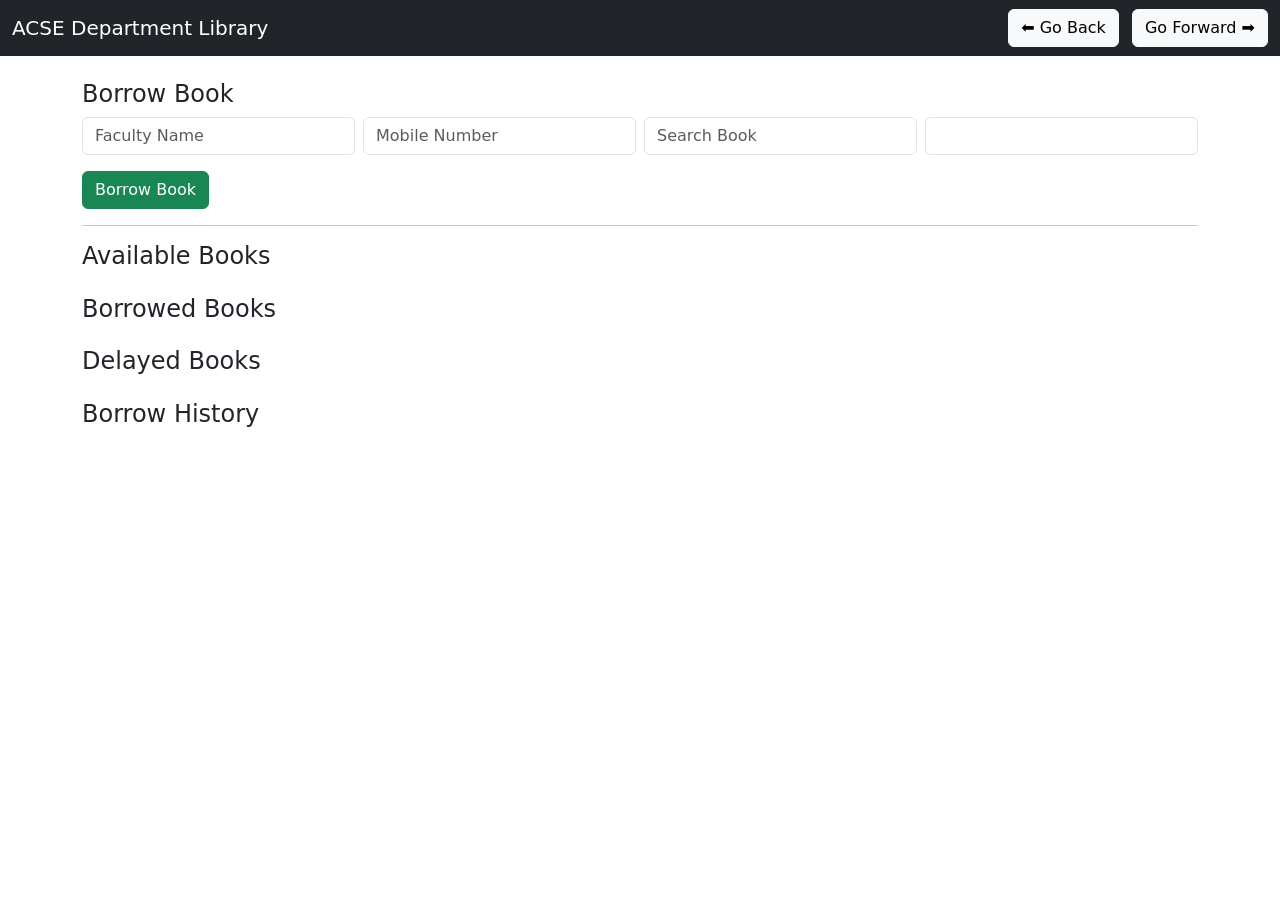
==== dashboard.html @ 1539cc0e "Add initial dashboard layout for ACSE Library" ====
<!DOCTYPE html>
<html>

<head>

<title>ACSE Library Dashboard</title>

<link rel="stylesheet" href="style.css">

<link href="https://cdn.jsdelivr.net/npm/bootstrap@5.3.2/dist/css/bootstrap.min.css" rel="stylesheet">

</head>

<body>

<nav class="navbar navbar-dark bg-dark">

<div class="container-fluid">

<span class="navbar-brand">ACSE Department Library</span>

<div>

<button class="btn btn-light me-2" onclick="history.back()">⬅ Go Back</button>

<button class="btn btn-light" onclick="history.forward()">Go Forward ➡</button>

</div>

</div>

</nav>

<div class="container mt-4">

<h4>Borrow Book</h4>

<div class="row g-2">

<div class="col-md-3">
<input id="facultyName" class="form-control" placeholder="Faculty Name">
</div>

<div class="col-md-3">
<input id="mobile" class="form-control" placeholder="Mobile Number">
</div>

<div class="col-md-3">
<input id="searchBook" class="form-control" placeholder="Search Book">
</div>

<div class="col-md-3">
<select id="bookSelect" class="form-control"></select>
</div>

</div>

<button class="btn btn-success mt-3" onclick="borrowBook()">Borrow Book</button>

<hr>

<h4>Available Books</h4>
<table class="table table-striped" id="availableTable"></table>

<h4>Borrowed Books</h4>
<table class="table table-striped" id="borrowedTable"></table>

<h4>Delayed Books</h4>
<table class="table table-striped" id="delayedTable"></table>

<h4>Borrow History</h4>
<table class="table table-striped" id="historyTable"></table>

</div>

<script src="script.js"></script>

</body>
</html>
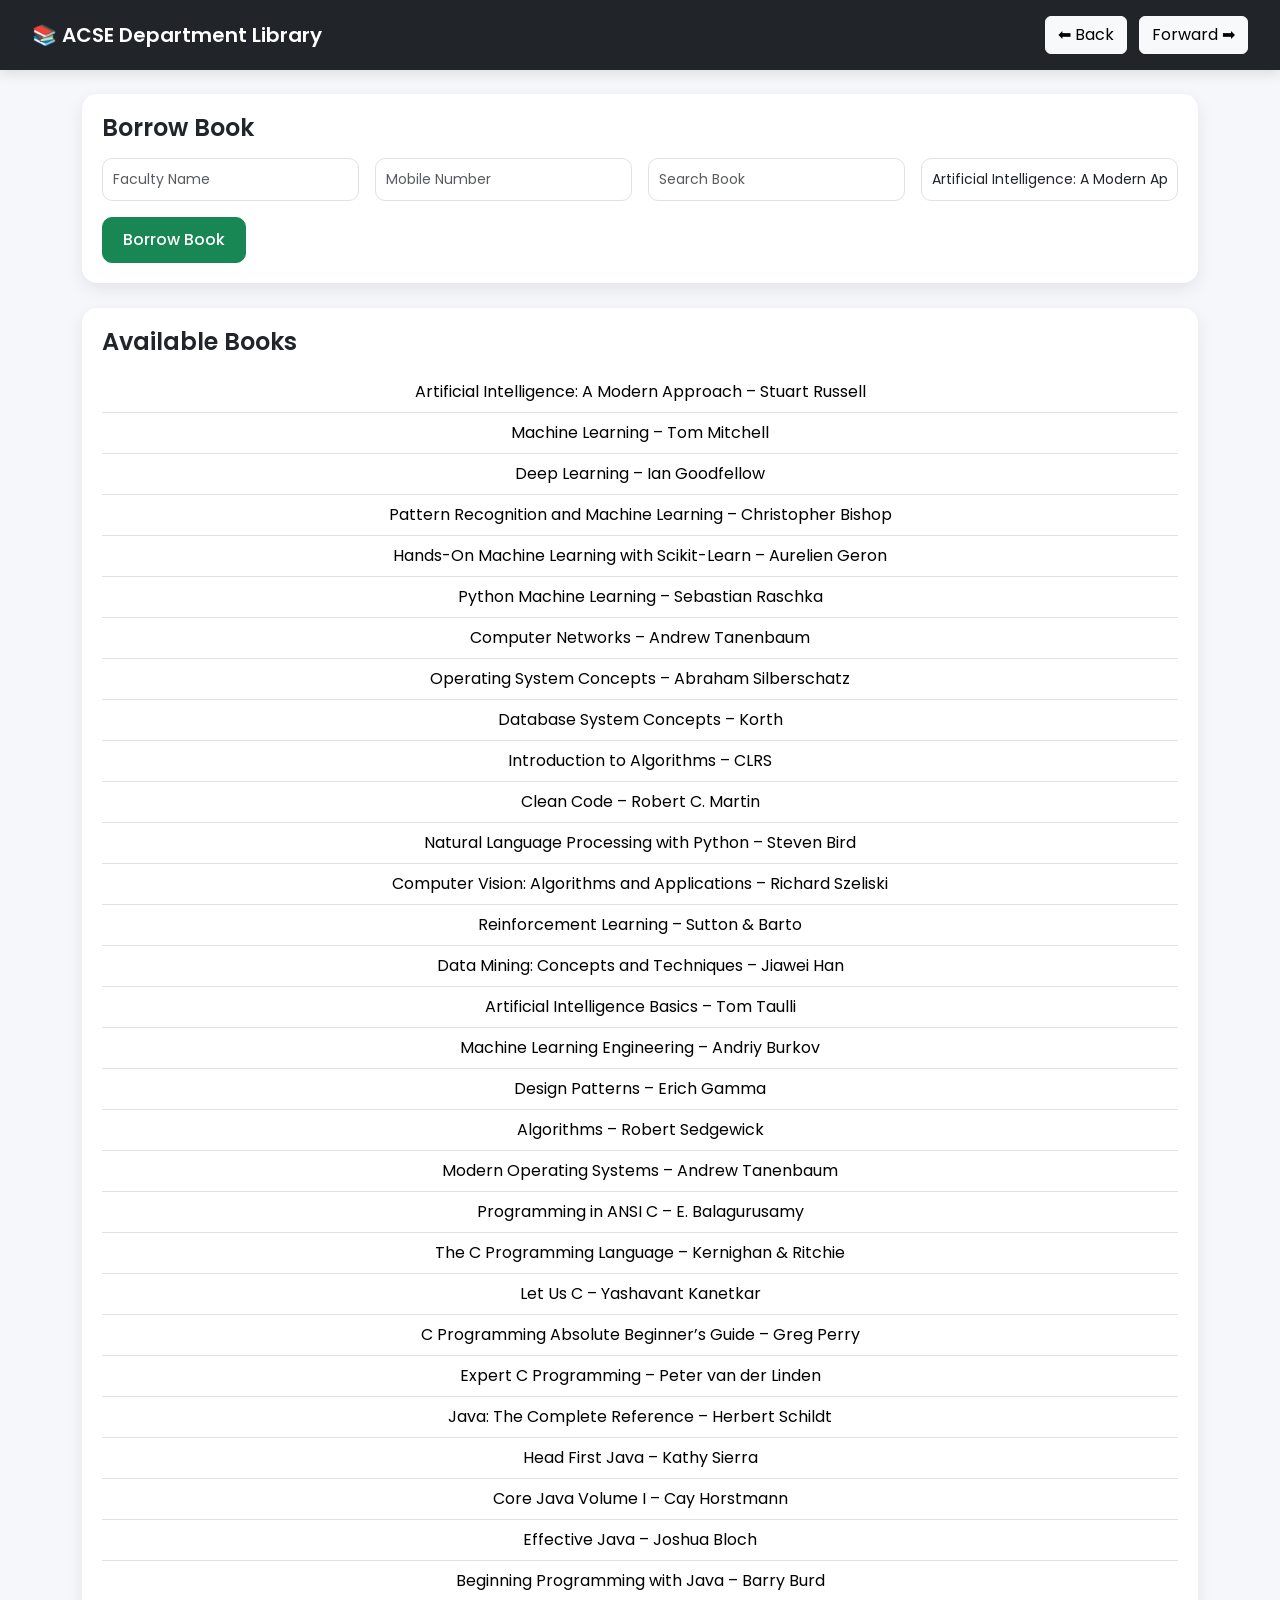
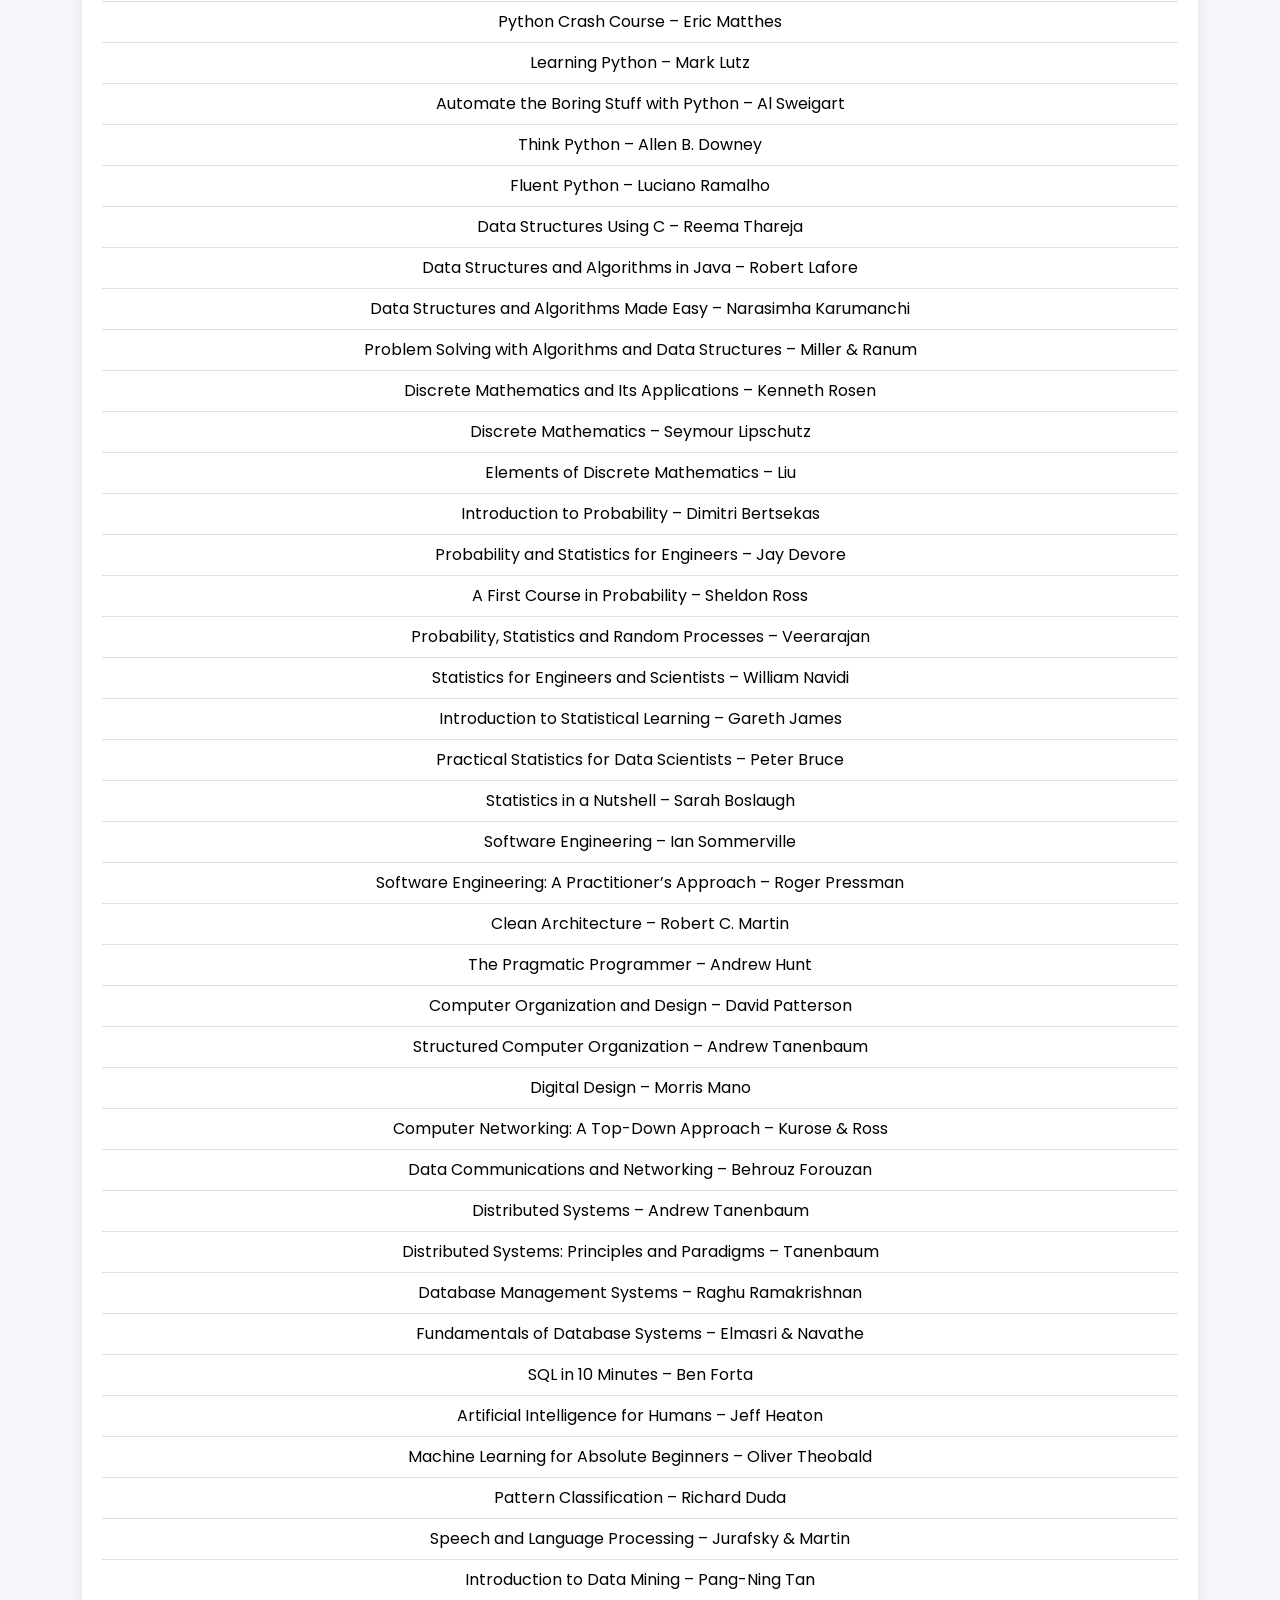
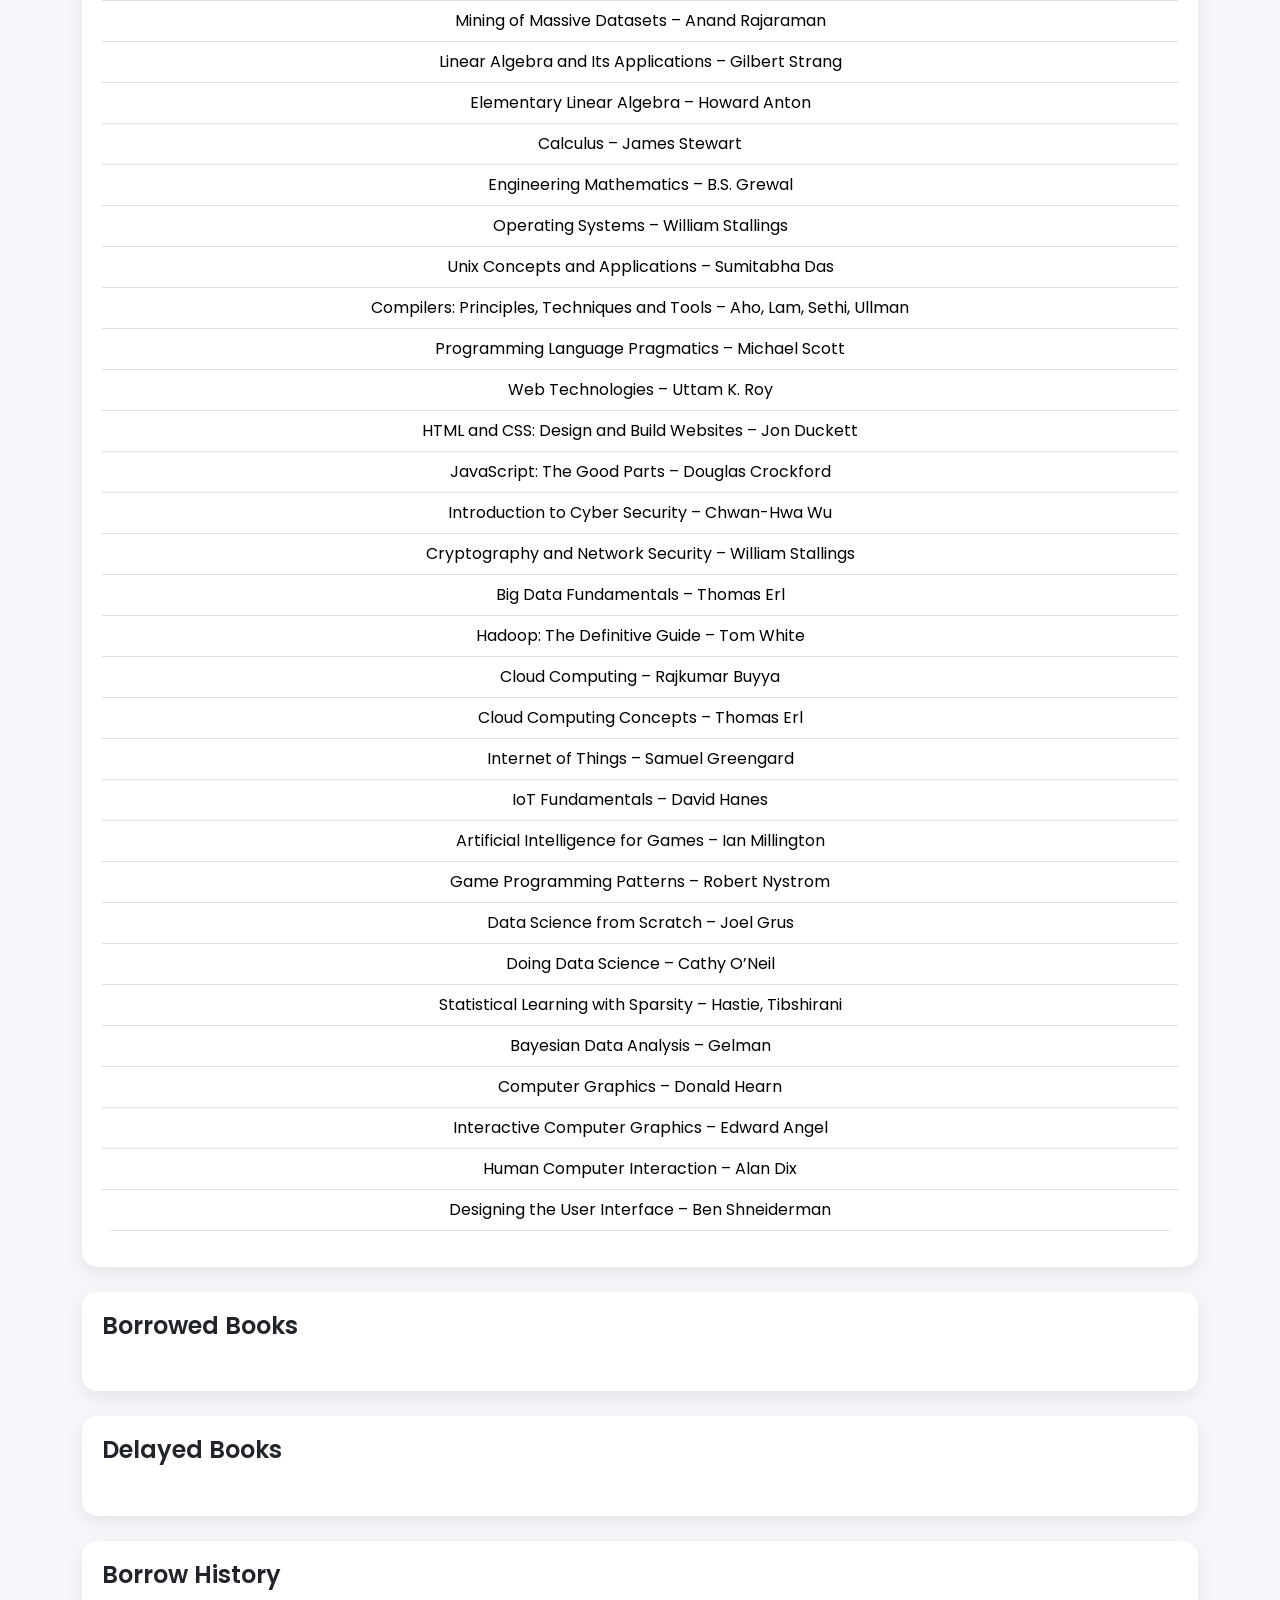
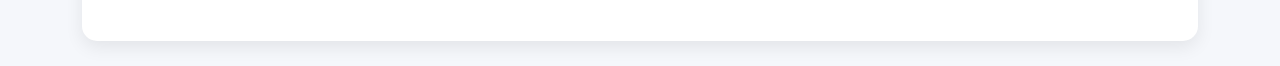
==== commit e1d486c5: "Update dashboard.html" ====
--- a/dashboard.html
+++ b/dashboard.html
@@ -1,79 +1,155 @@
 <!DOCTYPE html>
-<html>
+<html lang="en">
 
 <head>
+    <meta charset="UTF-8">
+    <meta name="viewport" content="width=device-width, initial-scale=1.0">
+    <title>ACSE Library Dashboard</title>
 
-<title>ACSE Library Dashboard</title>
+    <!-- Google Fonts -->
+    <link href="https://fonts.googleapis.com/css2?family=Poppins:wght@300;400;500;600;700&display=swap" rel="stylesheet">
 
-<link rel="stylesheet" href="style.css">
+    <!-- Bootstrap -->
+    <link href="https://cdn.jsdelivr.net/npm/bootstrap@5.3.2/dist/css/bootstrap.min.css" rel="stylesheet">
 
-<link href="https://cdn.jsdelivr.net/npm/bootstrap@5.3.2/dist/css/bootstrap.min.css" rel="stylesheet">
+    <!-- Custom CSS -->
+    <link rel="stylesheet" href="style.css">
 
+    <style>
+        body {
+            font-family: 'Poppins', sans-serif;
+            background: #f5f7fb;
+        }
+
+        /* Navbar */
+        .navbar {
+            padding: 15px 20px;
+            box-shadow: 0 4px 12px rgba(0,0,0,0.1);
+        }
+
+        .navbar-brand {
+            font-weight: 600;
+            font-size: 20px;
+        }
+
+        /* Card Style */
+        .card-box {
+            background: #fff;
+            padding: 20px;
+            border-radius: 15px;
+            box-shadow: 0 6px 18px rgba(0,0,0,0.08);
+            margin-bottom: 25px;
+        }
+
+        /* Inputs */
+        .form-control, select {
+            border-radius: 10px;
+            padding: 10px;
+            font-size: 14px;
+        }
+
+        /* Button */
+        .btn-success {
+            border-radius: 10px;
+            padding: 10px 20px;
+            font-weight: 500;
+        }
+
+        /* Table */
+        table {
+            background: white;
+            border-radius: 10px;
+            overflow: hidden;
+        }
+
+        th {
+            background: #343a40 !important;
+            color: white;
+            text-align: center;
+        }
+
+        td {
+            text-align: center;
+            vertical-align: middle;
+        }
+
+        h4 {
+            font-weight: 600;
+            margin-bottom: 15px;
+        }
+
+    </style>
 </head>
 
 <body>
 
-<nav class="navbar navbar-dark bg-dark">
+    <!-- Navbar -->
+    <nav class="navbar navbar-dark bg-dark">
+        <div class="container-fluid">
+            <span class="navbar-brand">📚 ACSE Department Library</span>
 
-<div class="container-fluid">
+            <div>
+                <button class="btn btn-light me-2" onclick="history.back()">⬅ Back</button>
+                <button class="btn btn-light" onclick="history.forward()">Forward ➡</button>
+            </div>
+        </div>
+    </nav>
 
-<span class="navbar-brand">ACSE Department Library</span>
+    <div class="container mt-4">
 
-<div>
+        <!-- Borrow Section -->
+        <div class="card-box">
+            <h4>Borrow Book</h4>
 
-<button class="btn btn-light me-2" onclick="history.back()">⬅ Go Back</button>
+            <div class="row g-3">
+                <div class="col-md-3">
+                    <input id="facultyName" class="form-control" placeholder="Faculty Name">
+                </div>
 
-<button class="btn btn-light" onclick="history.forward()">Go Forward ➡</button>
+                <div class="col-md-3">
+                    <input id="mobile" class="form-control" placeholder="Mobile Number">
+                </div>
 
-</div>
+                <div class="col-md-3">
+                    <input id="searchBook" class="form-control" placeholder="Search Book">
+                </div>
 
-</div>
+                <div class="col-md-3">
+                    <select id="bookSelect" class="form-control"></select>
+                </div>
+            </div>
 
-</nav>
+            <button class="btn btn-success mt-3" onclick="borrowBook()">Borrow Book</button>
+        </div>
 
-<div class="container mt-4">
+        <!-- Available Books -->
+        <div class="card-box">
+            <h4>Available Books</h4>
+            <table class="table table-hover" id="availableTable"></table>
+        </div>
 
-<h4>Borrow Book</h4>
+        <!-- Borrowed Books -->
+        <div class="card-box">
+            <h4>Borrowed Books</h4>
+            <table class="table table-hover" id="borrowedTable"></table>
+        </div>
 
-<div class="row g-2">
+        <!-- Delayed Books -->
+        <div class="card-box">
+            <h4>Delayed Books</h4>
+            <table class="table table-hover" id="delayedTable"></table>
+        </div>
 
-<div class="col-md-3">
-<input id="facultyName" class="form-control" placeholder="Faculty Name">
-</div>
+        <!-- History -->
+        <div class="card-box">
+            <h4>Borrow History</h4>
+            <table class="table table-hover" id="historyTable"></table>
+        </div>
 
-<div class="col-md-3">
-<input id="mobile" class="form-control" placeholder="Mobile Number">
-</div>
+    </div>
 
-<div class="col-md-3">
-<input id="searchBook" class="form-control" placeholder="Search Book">
-</div>
-
-<div class="col-md-3">
-<select id="bookSelect" class="form-control"></select>
-</div>
-
-</div>
-
-<button class="btn btn-success mt-3" onclick="borrowBook()">Borrow Book</button>
-
-<hr>
-
-<h4>Available Books</h4>
-<table class="table table-striped" id="availableTable"></table>
-
-<h4>Borrowed Books</h4>
-<table class="table table-striped" id="borrowedTable"></table>
-
-<h4>Delayed Books</h4>
-<table class="table table-striped" id="delayedTable"></table>
-
-<h4>Borrow History</h4>
-<table class="table table-striped" id="historyTable"></table>
-
-</div>
-
-<script src="script.js"></script>
+    <script src="script.js"></script>
 
 </body>
+
 </html>
--- a/style.css
+++ b/style.css
@@ -0,0 +1,50 @@
+body{
+
+font-family:Segoe UI;
+
+}
+
+.login-body{
+
+display:flex;
+justify-content:center;
+align-items:center;
+height:100vh;
+
+background:linear-gradient(135deg,#003366,#0077cc);
+
+}
+
+.logo{
+
+width:450px;
+margin-bottom:20px;
+
+}
+
+.dept-title{
+
+color:white;
+font-weight:bold;
+margin-bottom:20px;
+
+}
+
+.login-card{
+
+background:white;
+padding:40px;
+border-radius:12px;
+width:350px;
+
+box-shadow:0 15px 35px rgba(0,0,0,0.2);
+
+margin:auto;
+
+}
+
+.red{
+
+background:#ffb3b3 !important;
+
+}
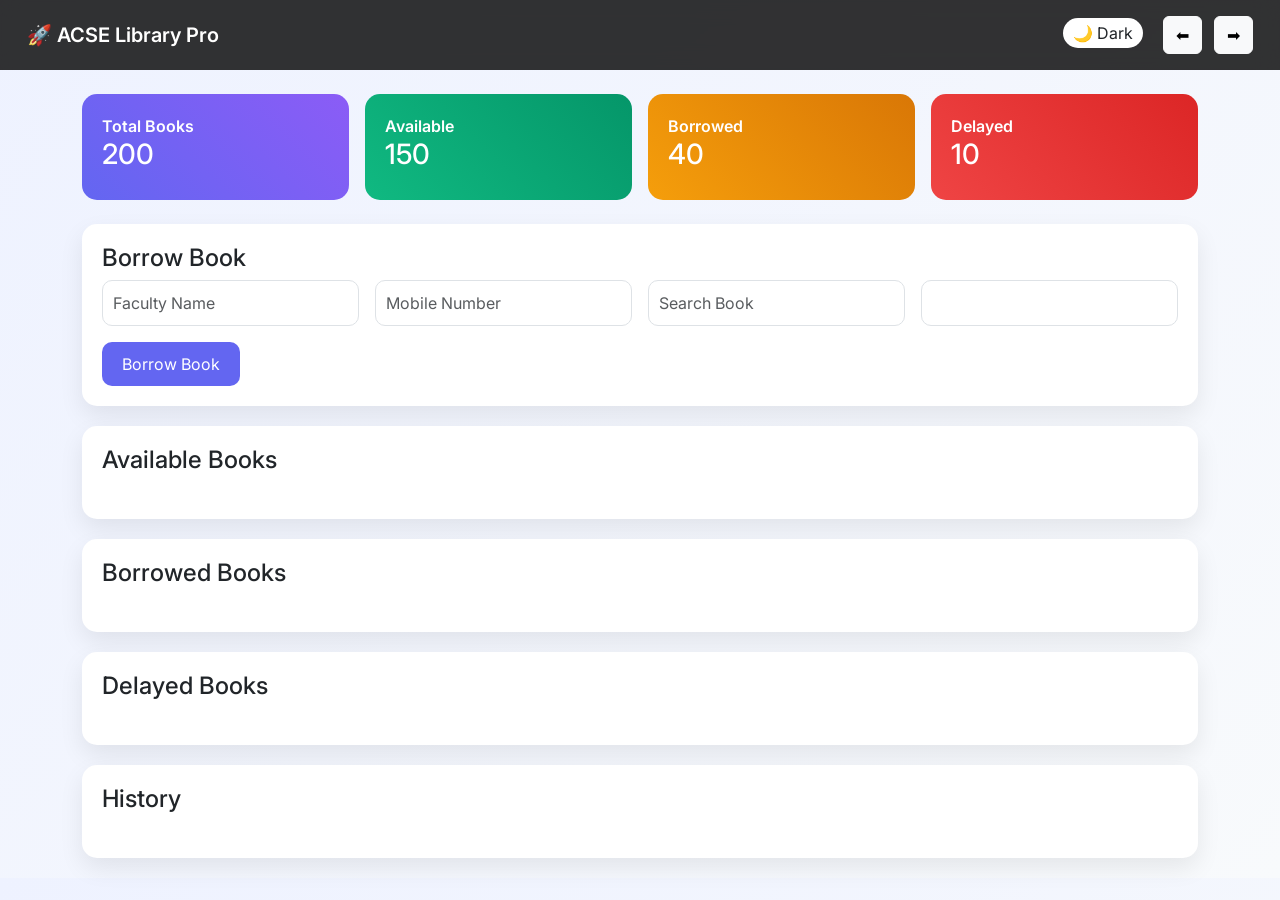
==== commit d8befd85: "Update dashboard.html" ====
--- a/dashboard.html
+++ b/dashboard.html
@@ -4,27 +4,31 @@
 <head>
     <meta charset="UTF-8">
     <meta name="viewport" content="width=device-width, initial-scale=1.0">
-    <title>ACSE Library Dashboard</title>
-
-    <!-- Google Fonts -->
-    <link href="https://fonts.googleapis.com/css2?family=Poppins:wght@300;400;500;600;700&display=swap" rel="stylesheet">
+    <title>ACSE Library Pro Dashboard</title>
+
+    <!-- Fonts -->
+    <link href="https://fonts.googleapis.com/css2?family=Inter:wght@300;400;500;600;700&display=swap" rel="stylesheet">
 
     <!-- Bootstrap -->
     <link href="https://cdn.jsdelivr.net/npm/bootstrap@5.3.2/dist/css/bootstrap.min.css" rel="stylesheet">
 
-    <!-- Custom CSS -->
-    <link rel="stylesheet" href="style.css">
-
     <style>
         body {
-            font-family: 'Poppins', sans-serif;
-            background: #f5f7fb;
+            font-family: 'Inter', sans-serif;
+            background: linear-gradient(135deg, #eef2ff, #f8fafc);
+            transition: 0.3s;
+        }
+
+        .dark-mode {
+            background: #0f172a;
+            color: white;
         }
 
         /* Navbar */
         .navbar {
-            padding: 15px 20px;
-            box-shadow: 0 4px 12px rgba(0,0,0,0.1);
+            background: rgba(0, 0, 0, 0.8);
+            backdrop-filter: blur(10px);
+            padding: 15px;
         }
 
         .navbar-brand {
@@ -32,124 +36,183 @@
             font-size: 20px;
         }
 
-        /* Card Style */
+        /* Cards */
         .card-box {
-            background: #fff;
+            background: white;
             padding: 20px;
             border-radius: 15px;
-            box-shadow: 0 6px 18px rgba(0,0,0,0.08);
-            margin-bottom: 25px;
-        }
+            box-shadow: 0 10px 25px rgba(0,0,0,0.08);
+            margin-bottom: 20px;
+            transition: 0.3s;
+        }
+
+        .card-box:hover {
+            transform: translateY(-5px);
+        }
+
+        .dark-mode .card-box {
+            background: #1e293b;
+        }
+
+        /* Stats Cards */
+        .stat-card {
+            padding: 20px;
+            border-radius: 15px;
+            color: white;
+            font-weight: 600;
+        }
+
+        .bg1 { background: linear-gradient(45deg, #6366f1, #8b5cf6); }
+        .bg2 { background: linear-gradient(45deg, #10b981, #059669); }
+        .bg3 { background: linear-gradient(45deg, #f59e0b, #d97706); }
+        .bg4 { background: linear-gradient(45deg, #ef4444, #dc2626); }
 
         /* Inputs */
         .form-control, select {
             border-radius: 10px;
             padding: 10px;
-            font-size: 14px;
-        }
-
-        /* Button */
-        .btn-success {
+        }
+
+        /* Buttons */
+        .btn-custom {
             border-radius: 10px;
             padding: 10px 20px;
-            font-weight: 500;
+            background: #6366f1;
+            color: white;
+            border: none;
+        }
+
+        .btn-custom:hover {
+            background: #4f46e5;
         }
 
         /* Table */
         table {
-            background: white;
             border-radius: 10px;
             overflow: hidden;
         }
 
         th {
-            background: #343a40 !important;
+            background: #111827 !important;
             color: white;
             text-align: center;
         }
 
         td {
             text-align: center;
-            vertical-align: middle;
-        }
-
-        h4 {
-            font-weight: 600;
-            margin-bottom: 15px;
-        }
-
+        }
+
+        /* Toggle */
+        .toggle-btn {
+            cursor: pointer;
+            background: white;
+            padding: 5px 10px;
+            border-radius: 20px;
+        }
+
+        .dark-mode .toggle-btn {
+            background: #334155;
+            color: white;
+        }
     </style>
 </head>
 
 <body>
 
-    <!-- Navbar -->
-    <nav class="navbar navbar-dark bg-dark">
-        <div class="container-fluid">
-            <span class="navbar-brand">📚 ACSE Department Library</span>
-
-            <div>
-                <button class="btn btn-light me-2" onclick="history.back()">⬅ Back</button>
-                <button class="btn btn-light" onclick="history.forward()">Forward ➡</button>
-            </div>
-        </div>
-    </nav>
-
-    <div class="container mt-4">
-
-        <!-- Borrow Section -->
-        <div class="card-box">
-            <h4>Borrow Book</h4>
-
-            <div class="row g-3">
-                <div class="col-md-3">
-                    <input id="facultyName" class="form-control" placeholder="Faculty Name">
-                </div>
-
-                <div class="col-md-3">
-                    <input id="mobile" class="form-control" placeholder="Mobile Number">
-                </div>
-
-                <div class="col-md-3">
-                    <input id="searchBook" class="form-control" placeholder="Search Book">
-                </div>
-
-                <div class="col-md-3">
-                    <select id="bookSelect" class="form-control"></select>
-                </div>
-            </div>
-
-            <button class="btn btn-success mt-3" onclick="borrowBook()">Borrow Book</button>
-        </div>
-
-        <!-- Available Books -->
-        <div class="card-box">
-            <h4>Available Books</h4>
-            <table class="table table-hover" id="availableTable"></table>
-        </div>
-
-        <!-- Borrowed Books -->
-        <div class="card-box">
-            <h4>Borrowed Books</h4>
-            <table class="table table-hover" id="borrowedTable"></table>
-        </div>
-
-        <!-- Delayed Books -->
-        <div class="card-box">
-            <h4>Delayed Books</h4>
-            <table class="table table-hover" id="delayedTable"></table>
-        </div>
-
-        <!-- History -->
-        <div class="card-box">
-            <h4>Borrow History</h4>
-            <table class="table table-hover" id="historyTable"></table>
-        </div>
-
-    </div>
-
-    <script src="script.js"></script>
+<!-- Navbar -->
+<nav class="navbar navbar-dark">
+    <div class="container-fluid">
+        <span class="navbar-brand">🚀 ACSE Library Pro</span>
+
+        <div>
+            <span class="toggle-btn me-3" onclick="toggleDark()">🌙 Dark</span>
+            <button class="btn btn-light me-2" onclick="history.back()">⬅</button>
+            <button class="btn btn-light" onclick="history.forward()">➡</button>
+        </div>
+    </div>
+</nav>
+
+<div class="container mt-4">
+
+    <!-- Stats -->
+    <div class="row g-3">
+        <div class="col-md-3">
+            <div class="stat-card bg1">Total Books <h3 id="totalBooks">0</h3></div>
+        </div>
+        <div class="col-md-3">
+            <div class="stat-card bg2">Available <h3 id="availableCount">0</h3></div>
+        </div>
+        <div class="col-md-3">
+            <div class="stat-card bg3">Borrowed <h3 id="borrowedCount">0</h3></div>
+        </div>
+        <div class="col-md-3">
+            <div class="stat-card bg4">Delayed <h3 id="delayedCount">0</h3></div>
+        </div>
+    </div>
+
+    <!-- Borrow -->
+    <div class="card-box mt-4">
+        <h4>Borrow Book</h4>
+
+        <div class="row g-3">
+            <div class="col-md-3">
+                <input id="facultyName" class="form-control" placeholder="Faculty Name">
+            </div>
+
+            <div class="col-md-3">
+                <input id="mobile" class="form-control" placeholder="Mobile Number">
+            </div>
+
+            <div class="col-md-3">
+                <input id="searchBook" class="form-control" placeholder="Search Book">
+            </div>
+
+            <div class="col-md-3">
+                <select id="bookSelect" class="form-control"></select>
+            </div>
+        </div>
+
+        <button class="btn-custom mt-3" onclick="borrowBook()">Borrow Book</button>
+    </div>
+
+    <!-- Tables -->
+    <div class="card-box">
+        <h4>Available Books</h4>
+        <table class="table table-hover" id="availableTable"></table>
+    </div>
+
+    <div class="card-box">
+        <h4>Borrowed Books</h4>
+        <table class="table table-hover" id="borrowedTable"></table>
+    </div>
+
+    <div class="card-box">
+        <h4>Delayed Books</h4>
+        <table class="table table-hover" id="delayedTable"></table>
+    </div>
+
+    <div class="card-box">
+        <h4>History</h4>
+        <table class="table table-hover" id="historyTable"></table>
+    </div>
+
+</div>
+
+<script>
+function toggleDark() {
+    document.body.classList.toggle("dark-mode");
+}
+
+/* Example auto stats update (connect with your data later) */
+function updateStats() {
+    document.getElementById("totalBooks").innerText = 200;
+    document.getElementById("availableCount").innerText = 150;
+    document.getElementById("borrowedCount").innerText = 40;
+    document.getElementById("delayedCount").innerText = 10;
+}
+
+updateStats();
+</script>
 
 </body>
-
 </html>
